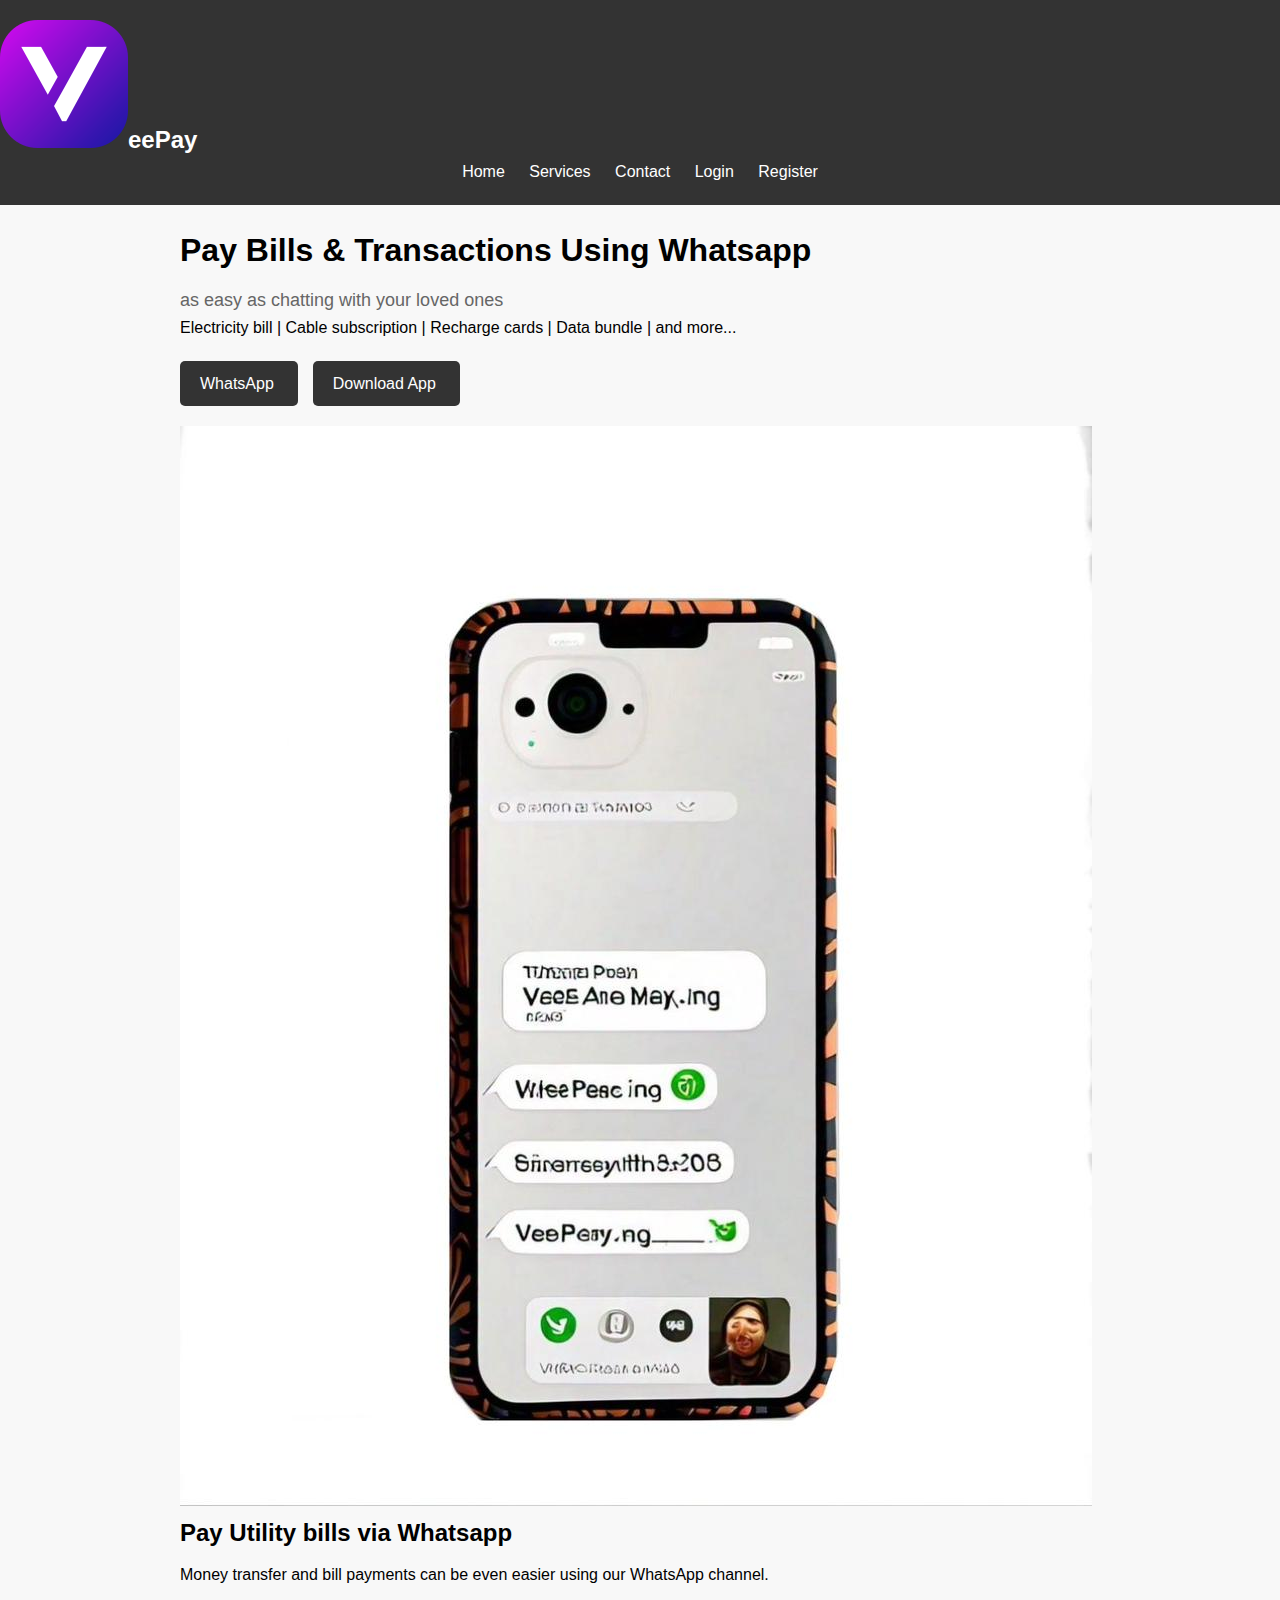
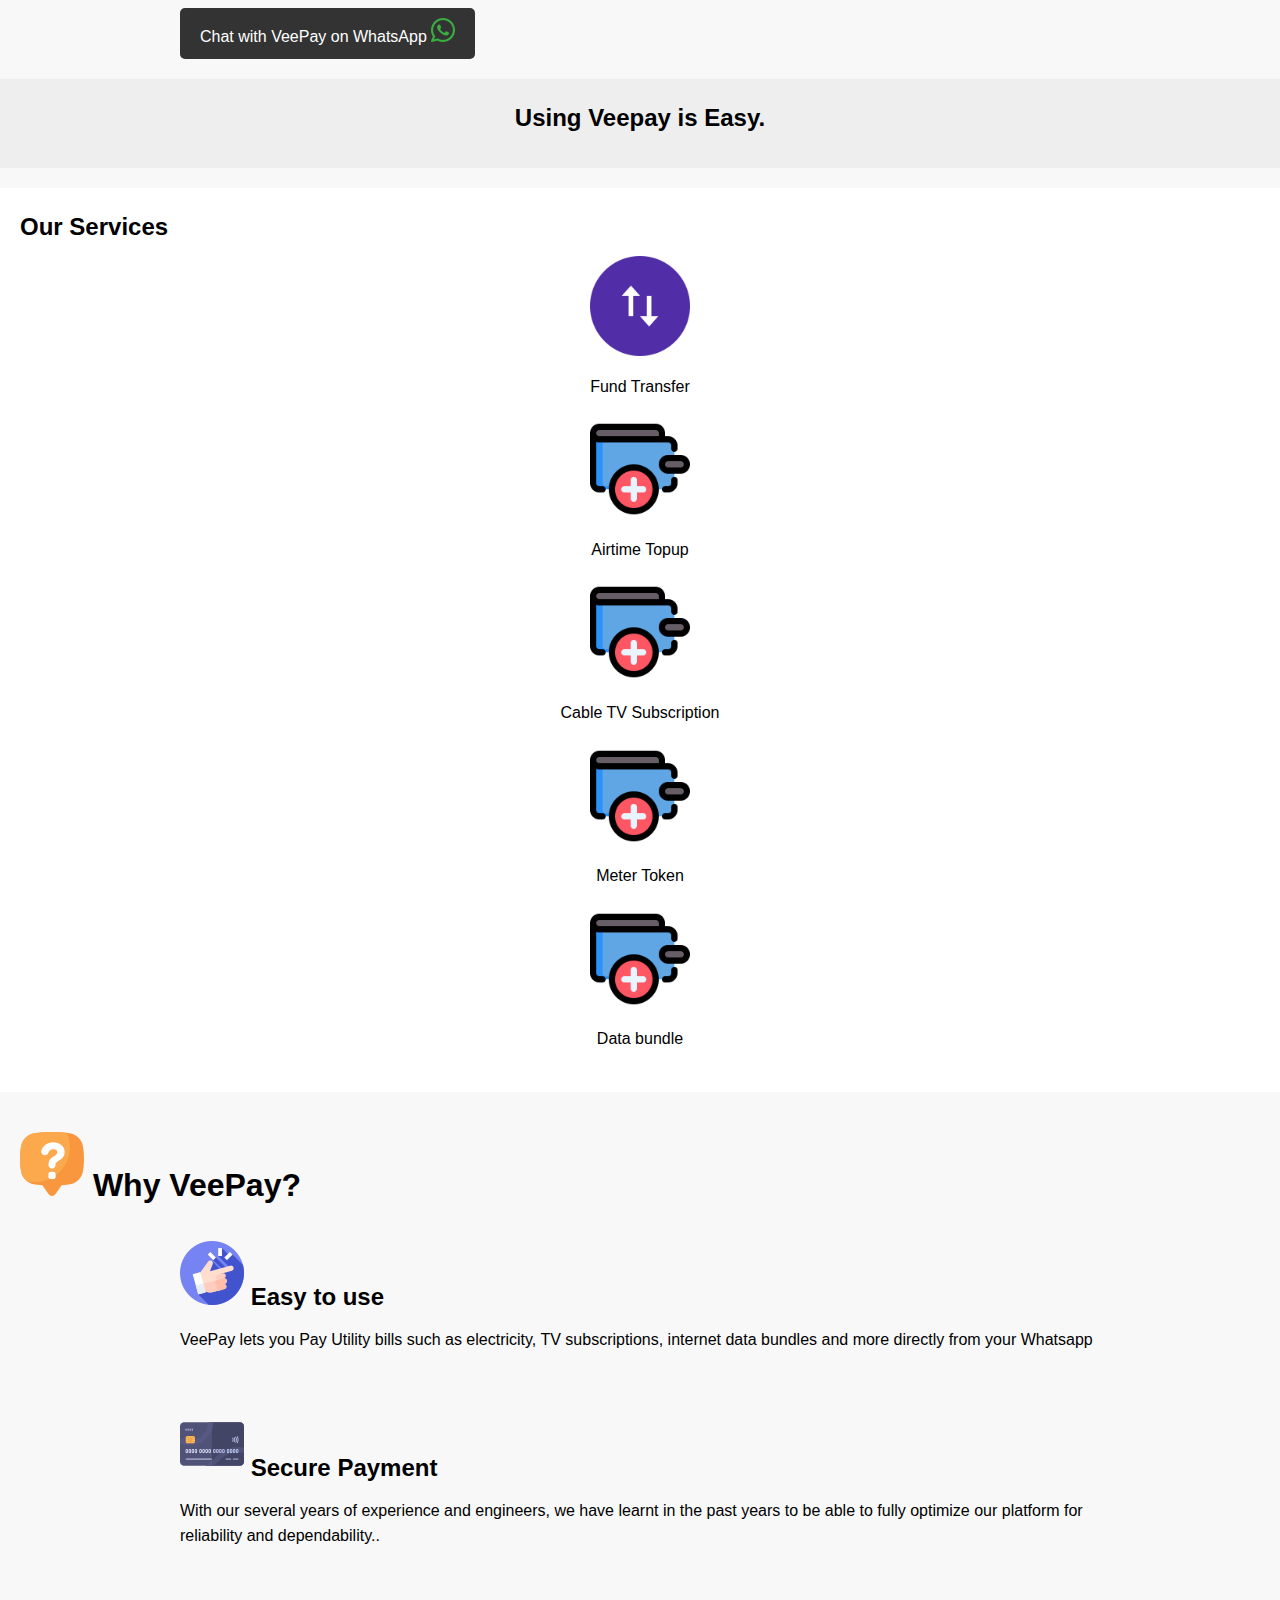
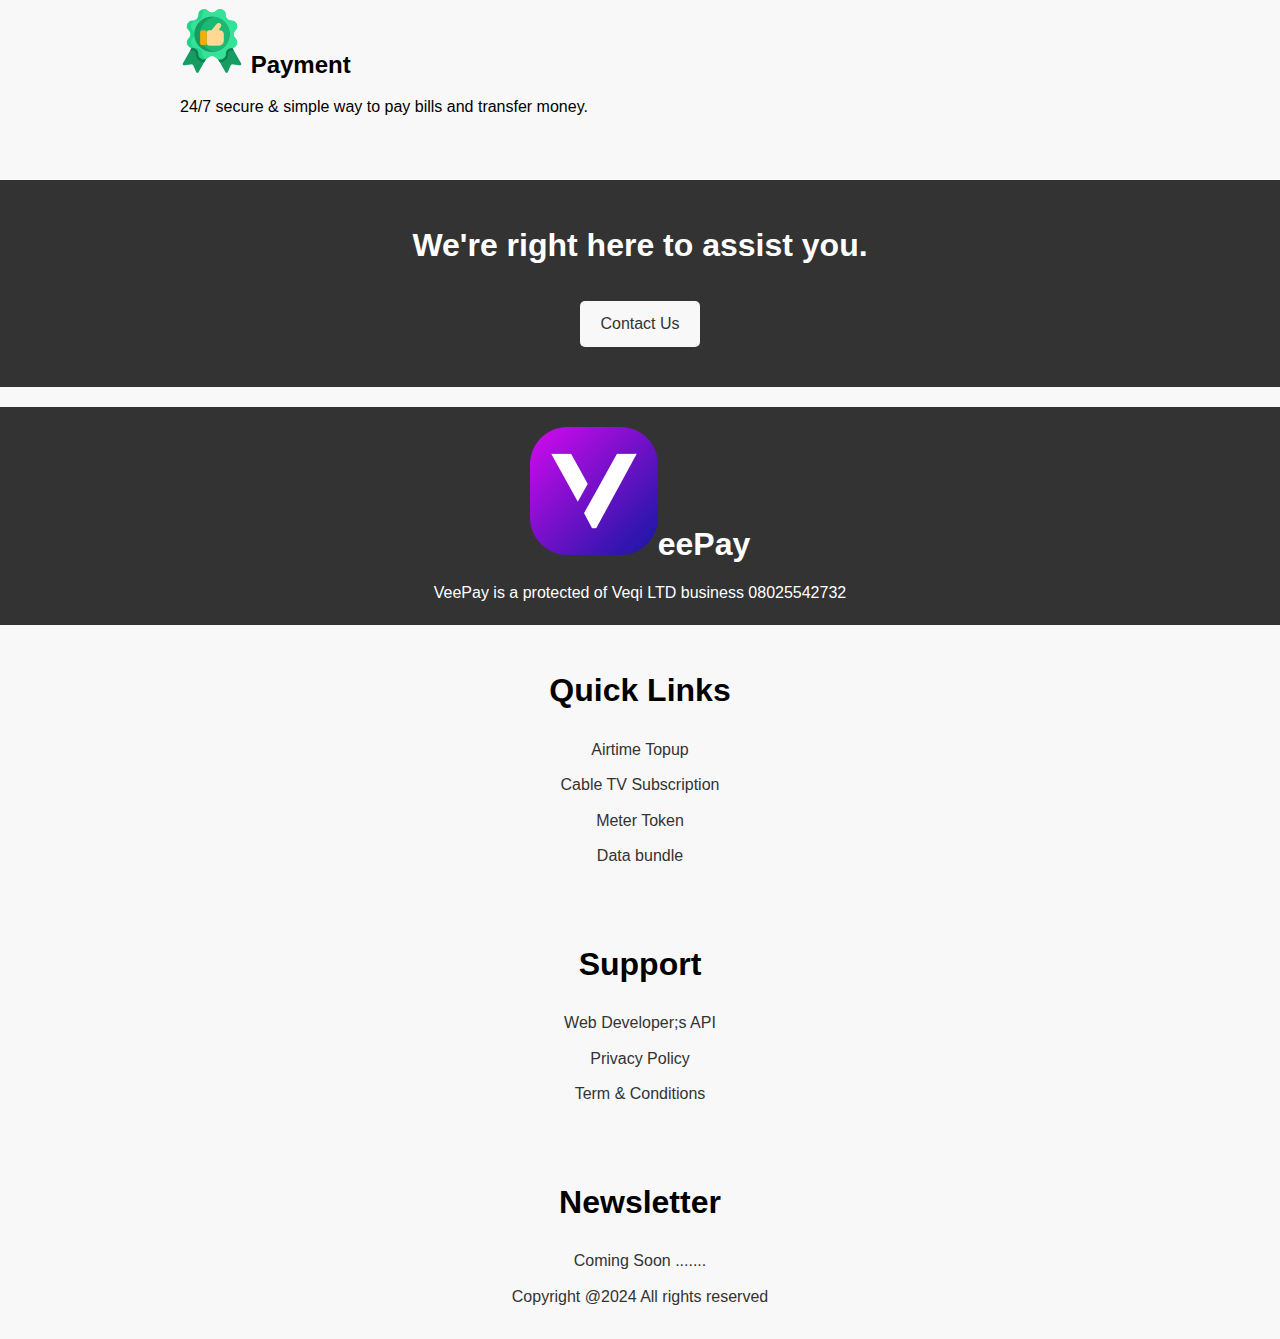
==== index.html @ befe6f50 "New VeePay commit" ====
<!DOCTYPE html>
<html lang="en">
<head>
    <meta charset="UTF-8">
    <meta name="viewport" content="width=device-width, initial-scale=1.0">
    <title>VeePay.ng</title>
    <link rel="stylesheet" href="style.css">
</head>
<body>
    
    <header>
        <div class="logo">
            <h1><img src="letter-v.png" alt="VeePay">eePay</h1>
        </div>
        <div class="menu-toggle" onclick="toggleMenu()">
            <span class="toggle-icon"></span>
            <span class="toggle-icon"></span>
            <span class="toggle-icon"></span>
        </div>
        <nav class="menu">
            <ul>
                <li><a href="#" onclick="showLoader()">Home</a></li>
                <li><a href="#" onclick="showLoader()">Services</a></li>
                <li><a href="#" onclick="showLoader()">Contact</a></li>
                <li><a href="#" onclick="showLoader()">Login</a></li>
                <li><a href="#" onclick="showLoader()">Register</a></li>
            </ul>
        </nav>
    </header>

    
    <div class="container">
        <h1>Pay Bills & Transactions Using Whatsapp</h1>
        <p class="subtitle">as easy as chatting with your loved ones</p>
        <p>Electricity bill | Cable subscription | Recharge cards | Data bundle | and more...</p>
        <div class="buttons">
            <a href="http://wa.me/2348025542732" class="whatsapp-btn" onclick="showLoader()">WhatsApp <img src="" alt=""></a>
            <a href="#" class="playstore-btn" onclick="showLoader()">Download App <img src="" alt=""></a>
        </div>
        <div class="illustration">
            <img src="i.jpg" alt="">
        </div>
        <h2>Pay Utility bills via Whatsapp</h2>
        <p>Money transfer and bill payments can be even easier using our WhatsApp channel.</p>
        <a href="http://wa.me/2348025542732" class="whatsapp-chat-btn" onclick="showLoader()">Chat with VeePay on WhatsApp <img src="whatsapp (2).png" alt=""></a>
    </div>


    <div class="additional-header">
        <h2>Using Veepay is Easy.</h2>
    </div>

    
    <div class="our-services">
        <h2>Our Services</h2>
        <div class="service-container">
            <img src="transfer.png" alt="Refund Logo">
            <p>Fund Transfer</p>
        </div>
        <div class="service-container">
            <img src="topup.png" alt="Airtime Logo">
            <p>Airtime Topup</p>
        </div>
        <div class="service-container">
            <img src="topup.png" alt="Airtime Logo">
            <p>Cable TV Subscription</p>
        </div>
        <div class="service-container">
            <img src="topup.png" alt="Airtime Logo">
            <p>Meter Token</p>
        </div>
        <div class="service-container">
            <img src="topup.png" alt="Airtime Logo">
            <p>Data bundle</p>
        </div>
    </div>

    
    <div class="why">
        <h1><img src="request.png" alt="Request Icon"> Why VeePay?</h1>
        <div class="container">
            <h2><img src="easy.png" alt="Easy Icon"> Easy to use</h2>
            <p>VeePay lets you Pay Utility bills such as electricity, TV subscriptions, internet data bundles and more directly from your Whatsapp</p>
        </div>
        <div class="container">
            <h2><img src="credit-card (1).png" alt="Credit Card Icon"> Secure Payment</h2>
            <p>With our several years of experience and engineers, we have learnt in the past years to be able to fully optimize our platform for reliability and dependability..</p>
        </div>
        <div class="container">
            <h2><img src="insignia (1).png" alt="Insignia Icon"> Payment</h2>
            <p>24/7 secure & simple way to pay bills and transfer money.</p>
        </div>
    </div>

    
    <div class="we-are">
        <h1>We're right here to assist you.</h1>
        <a href="http://wa.me/2348025542732" class="button-link" onclick="showLoader()">Contact Us</a>
    </div>

    <div class="footer">
        <h1><img src="letter-v.png" alt="VeePay">eePay</h1>
        <a>VeePay is a protected of Veqi LTD business <span>08025542732</span></a>
    </div>

    <div class="quick">
        <h1>Quick Links</h1>
        <a href="#" onclick="showLoader()">Airtime Topup</a></li>
        <a href="#" onclick="showLoader()">Cable TV Subscription</a></li>
        <a href="#" onclick="showLoader()">Meter Token</a></li>
        <a href="#" onclick="showLoader()">Data bundle</a></li>
    </div>

    <div class="support">
        <h1>Support</h1>
        <a href="#" onclick="showLoader()">Web Developer;s API</a></li>
        <a href="#" onclick="showLoader()">Privacy Policy</a></li>
        <a href="#" onclick="showLoader()">Term & Conditions</a></li>
    </div>

    <div class="Newsletter">
        <h1>Newsletter</h1>
        <p>Coming Soon .......</p>
        <p>Copyright @2024 All rights reserved</p>
    </div>
    
    <div id="loader" class="loader">
        <div class="loader-content">
            <h1>Mr~V</h1>
            <div class="loader-animation"></div>
        </div>
    </div>

    
    
    <script>
        
        function toggleMenu() {
            var menu = document.querySelector('.menu');
            var screenWidth = window.innerWidth;
            
           
            if (screenWidth <= 768) {
                menu.classList.toggle('show');
            } else {
                
                menu.classList.add('show');
            }
        }

        function showLoader() {
            var loader = document.getElementById('loader');
            loader.style.display = 'flex'; 
            setTimeout(function(){
                loader.style.display = 'none';
            }, 1000); 
        }
    </script>
    
</body>
</html>
---- style.css ----
* {
  margin: 0;
  padding: 0;
  box-sizing: border-box;
}


body {
  font-family: Arial, sans-serif;
  line-height: 1.6;
  background-color: #f8f8f8;
}

.container {
  max-width: 960px;
  margin: 0 auto;
  padding: 20px;
}


header {
  background-color: #333;
  color: #fff;
  padding: 20px 0;
  position: relative;
}

.logo {
  display: inline-block;
}


.logo h1 {
  display: inline;
  font-size: 24px;
}

.menu-toggle {
  display: none;
  position: absolute;
  top: 20px;
  right: 20px;
  cursor: pointer;
}

.menu-toggle .toggle-icon {
  display: block;
  width: 30px;
  height: 3px;
  background-color: #fff;
  margin-bottom: 5px;
}

.menu {
  display: flex;
  justify-content: center;
  align-items: center;
}

.menu ul {
  list-style: none;
  padding: 0;
  margin: 0;
}

.menu ul li {
  display: inline-block;
  margin: 0 10px;
}

.menu ul li a {
  color: #fff;
  text-decoration: none;
}


h1, h2 {
  margin-bottom: 10px;
}

.subtitle {
  font-size: 18px;
  color: #666;
}

.buttons {
  margin-top: 20px;
}

.buttons a {
  display: inline-block;
  text-decoration: none;
  color: #fff;
  background-color: #333;
  padding: 10px 20px;
  margin-right: 10px;
  border-radius: 5px;
}

.illustration img {
  max-width: 100%;
  height: auto;
  margin-top: 20px;
}

.whatsapp-chat-btn {
  display: inline-block;
  text-decoration: none;
  color: #fff;
  background-color: #333;
  padding: 10px 20px;
  border-radius: 5px;
  margin-top: 20px;
}


.additional-header {
  background-color: #eee;
  padding: 20px 0;
  text-align: center;
}


.our-services {
  background-color: #fff;
  padding: 20px;
  margin-top: 20px;
}

.service-container {
  text-align: center;
  margin-bottom: 20px;
}

.service-container img {
  width: 100px;
  height: 100px;
  margin-bottom: 10px;
}


.why {
  background-color: #f8f8f8;
  padding: 20px;
  margin-top: 20px;
}

.why .container {
  margin-bottom: 20px;
}


.we-are {
  background-color: #333;
  color: #fff;
  padding: 40px 20px;
  text-align: center;
}

.we-are a {
  color: #333;
  text-decoration: none;
  background-color: #f8f8f8;
  padding: 10px 20px;
  border-radius: 5px;
  margin-top: 20px;
  display: inline-block;
}


.footer {
  background-color: #333;
  color: #fff;
  padding: 20px;
  text-align: center;
  margin-top: 20px;
}

.footer a {
  color: #fff;
  text-decoration: none;
}

.quick, .support, .Newsletter {
  background-color: #f8f8f8;
  padding: 20px;
  margin-top: 20px;
  text-align: center;
}

.quick h1, .support h1, .Newsletter h1 {
  margin-bottom: 20px;
}

.quick a, .support a, .Newsletter p {
  display: block;
  margin-bottom: 10px;
  text-decoration: none;
  color: #333;
}



.loader {
  background-color: rgba(255, 255, 255, 0.9); 
  width: 100%;
  height: 100%;
  position: fixed;
  top: 0;
  left: 0;
  display: none;
  justify-content: center;
  align-items: center;
  z-index: 9999;
}

.loader-content {
  text-align: center;
  color: #333; 
}

.loader h1 {
  font-size: 24px;
  margin-bottom: 20px; 
}

.loader-animation {
  border: 8px solid #333; 
  border-radius: 50%;
  border-top: 8px solid #3498db; 
  width: 64px;
  height: 64px;
  animation: spin 1s linear infinite;
}

@keyframes spin {
  0% { transform: rotate(0deg); }
  100% { transform: rotate(360deg); }
}



@media only screen and (max-width: 768px) {
  /* Header */
  .menu {
      display: none;
  }

  .menu-toggle {
      display: block;
  }

  .menu.show {
      display: block;
  }

  .menu ul {
      display: block;
      text-align: center;
  }

  .menu ul li {
      display: block;
      margin: 10px 0;
  }
}
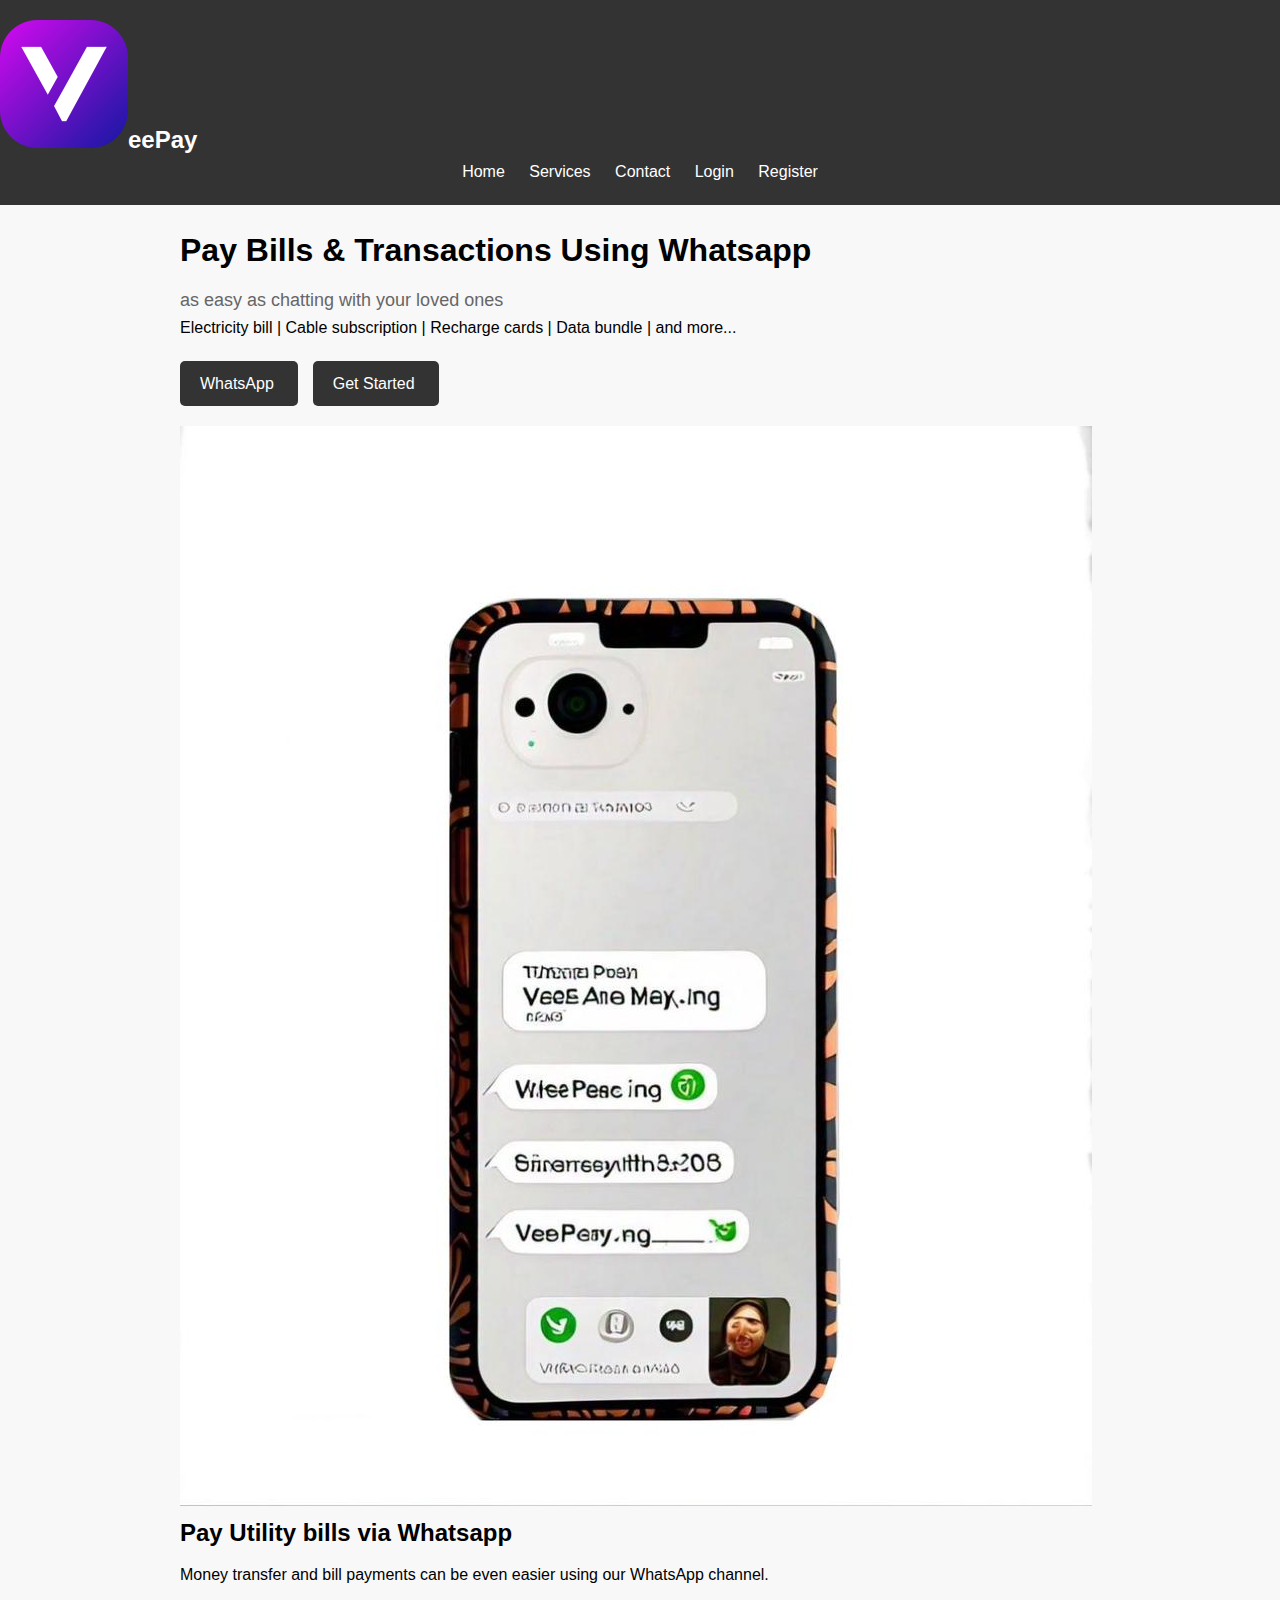
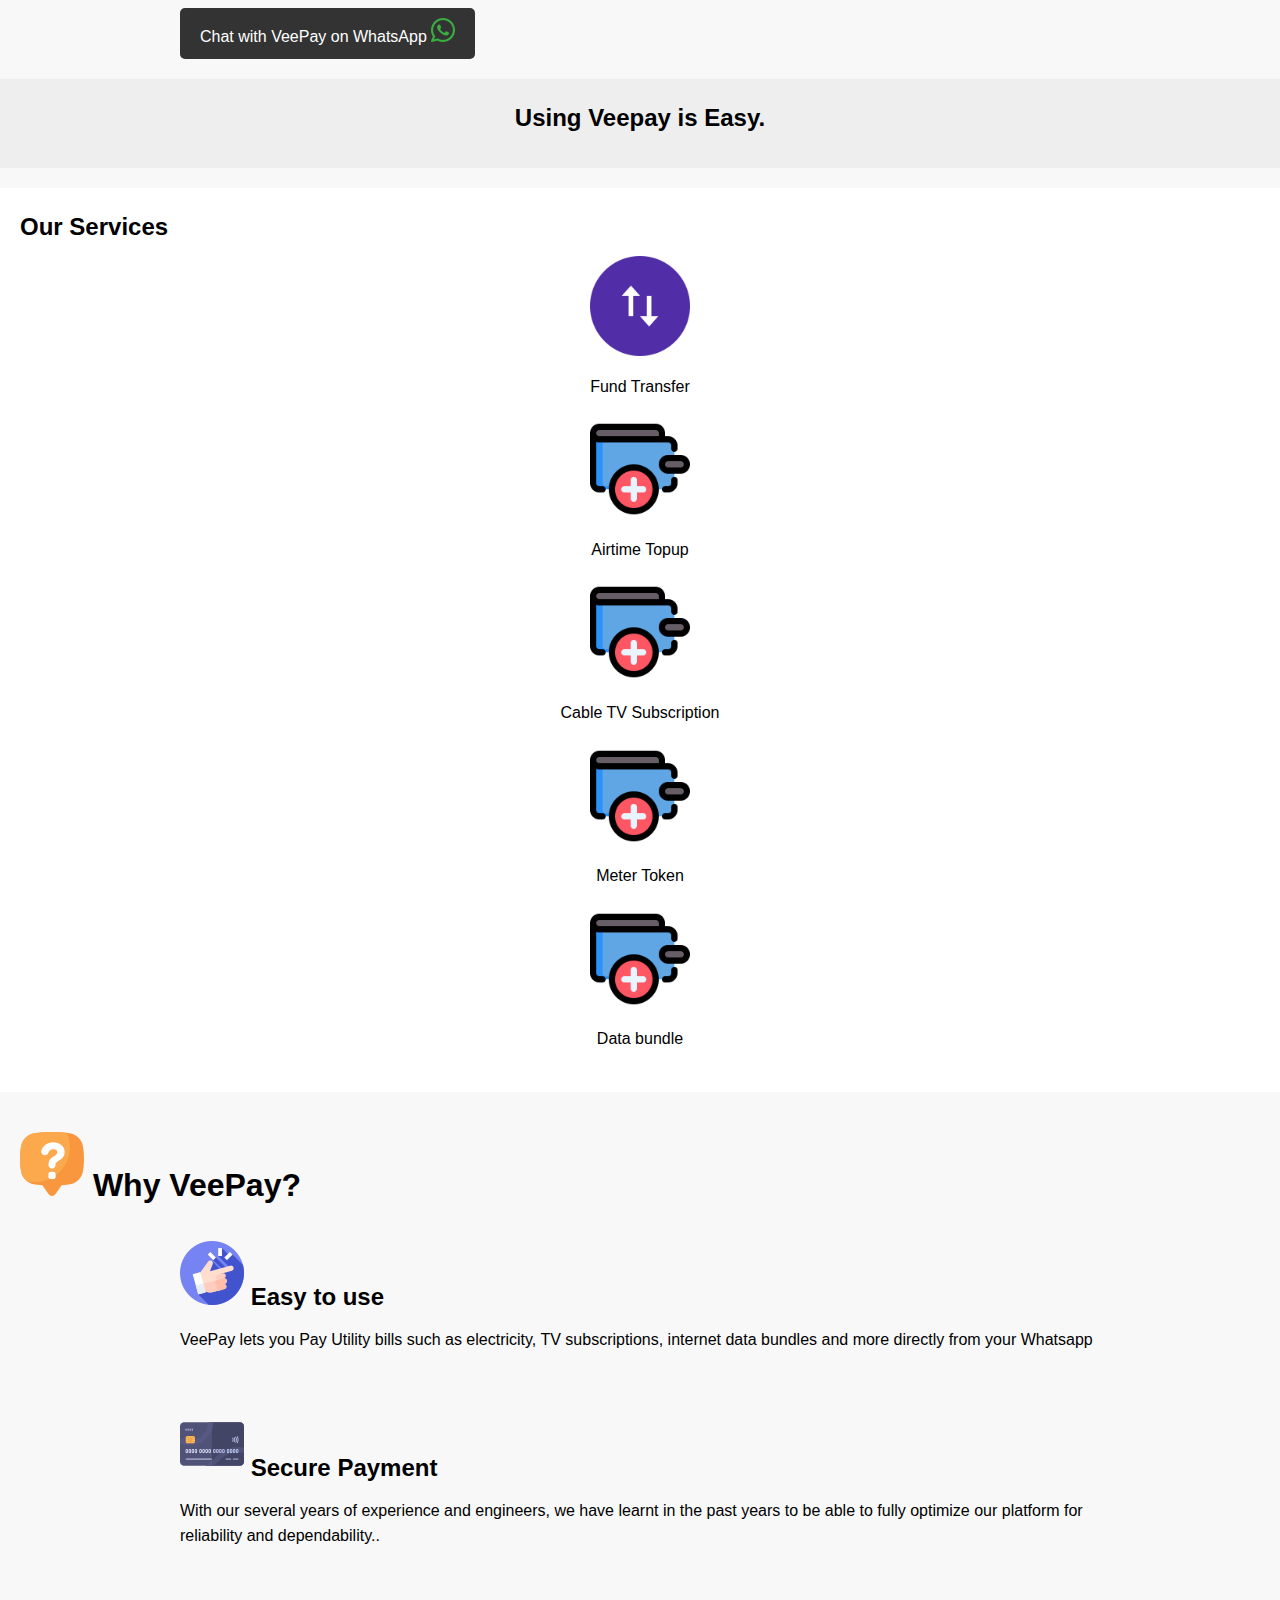
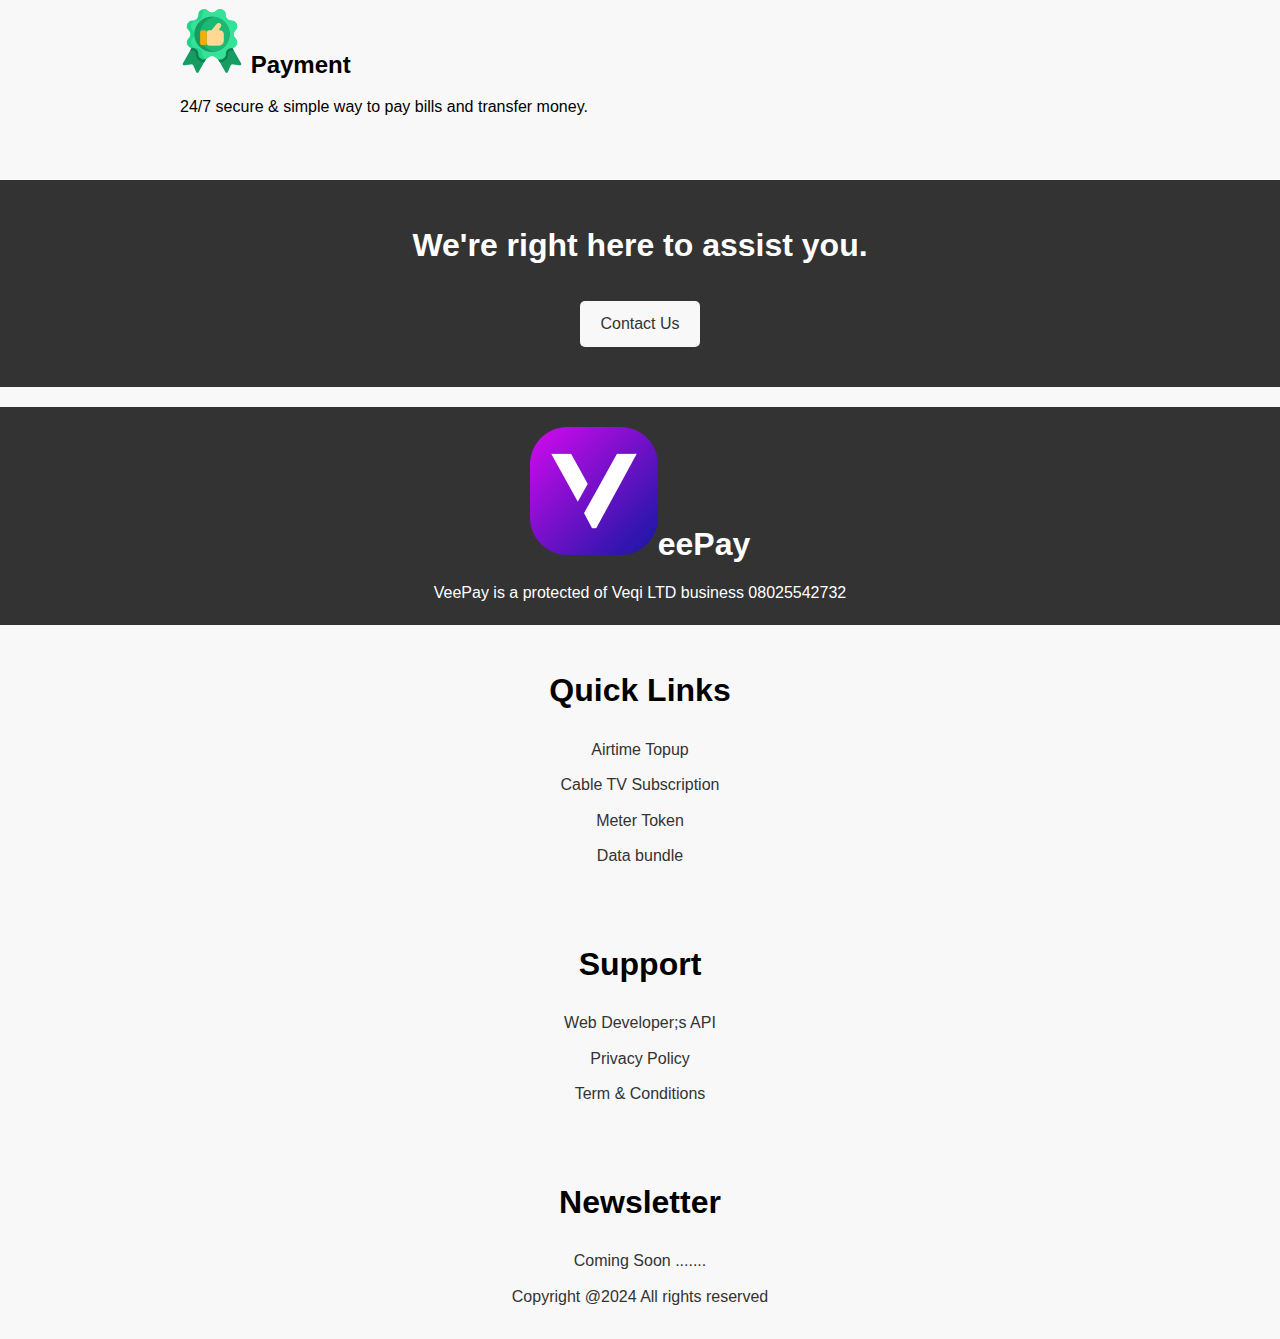
==== commit 537fa40d: "link pages" ====
--- a/index.html
+++ b/index.html
@@ -22,8 +22,8 @@
                 <li><a href="#" onclick="showLoader()">Home</a></li>
                 <li><a href="#" onclick="showLoader()">Services</a></li>
                 <li><a href="#" onclick="showLoader()">Contact</a></li>
-                <li><a href="#" onclick="showLoader()">Login</a></li>
-                <li><a href="#" onclick="showLoader()">Register</a></li>
+                <li><a href="sign in.html" onclick="showLoader()">Login</a></li>
+                <li><a href="Sign Up.html" onclick="showLoader()">Register</a></li>
             </ul>
         </nav>
     </header>
@@ -35,7 +35,7 @@
         <p>Electricity bill | Cable subscription | Recharge cards | Data bundle | and more...</p>
         <div class="buttons">
             <a href="http://wa.me/2348025542732" class="whatsapp-btn" onclick="showLoader()">WhatsApp <img src="" alt=""></a>
-            <a href="#" class="playstore-btn" onclick="showLoader()">Download App <img src="" alt=""></a>
+            <a href="Sign Up.html" class="playstore-btn" onclick="showLoader()">Get Started <img src="" alt=""></a>
         </div>
         <div class="illustration">
             <img src="i.jpg" alt="">
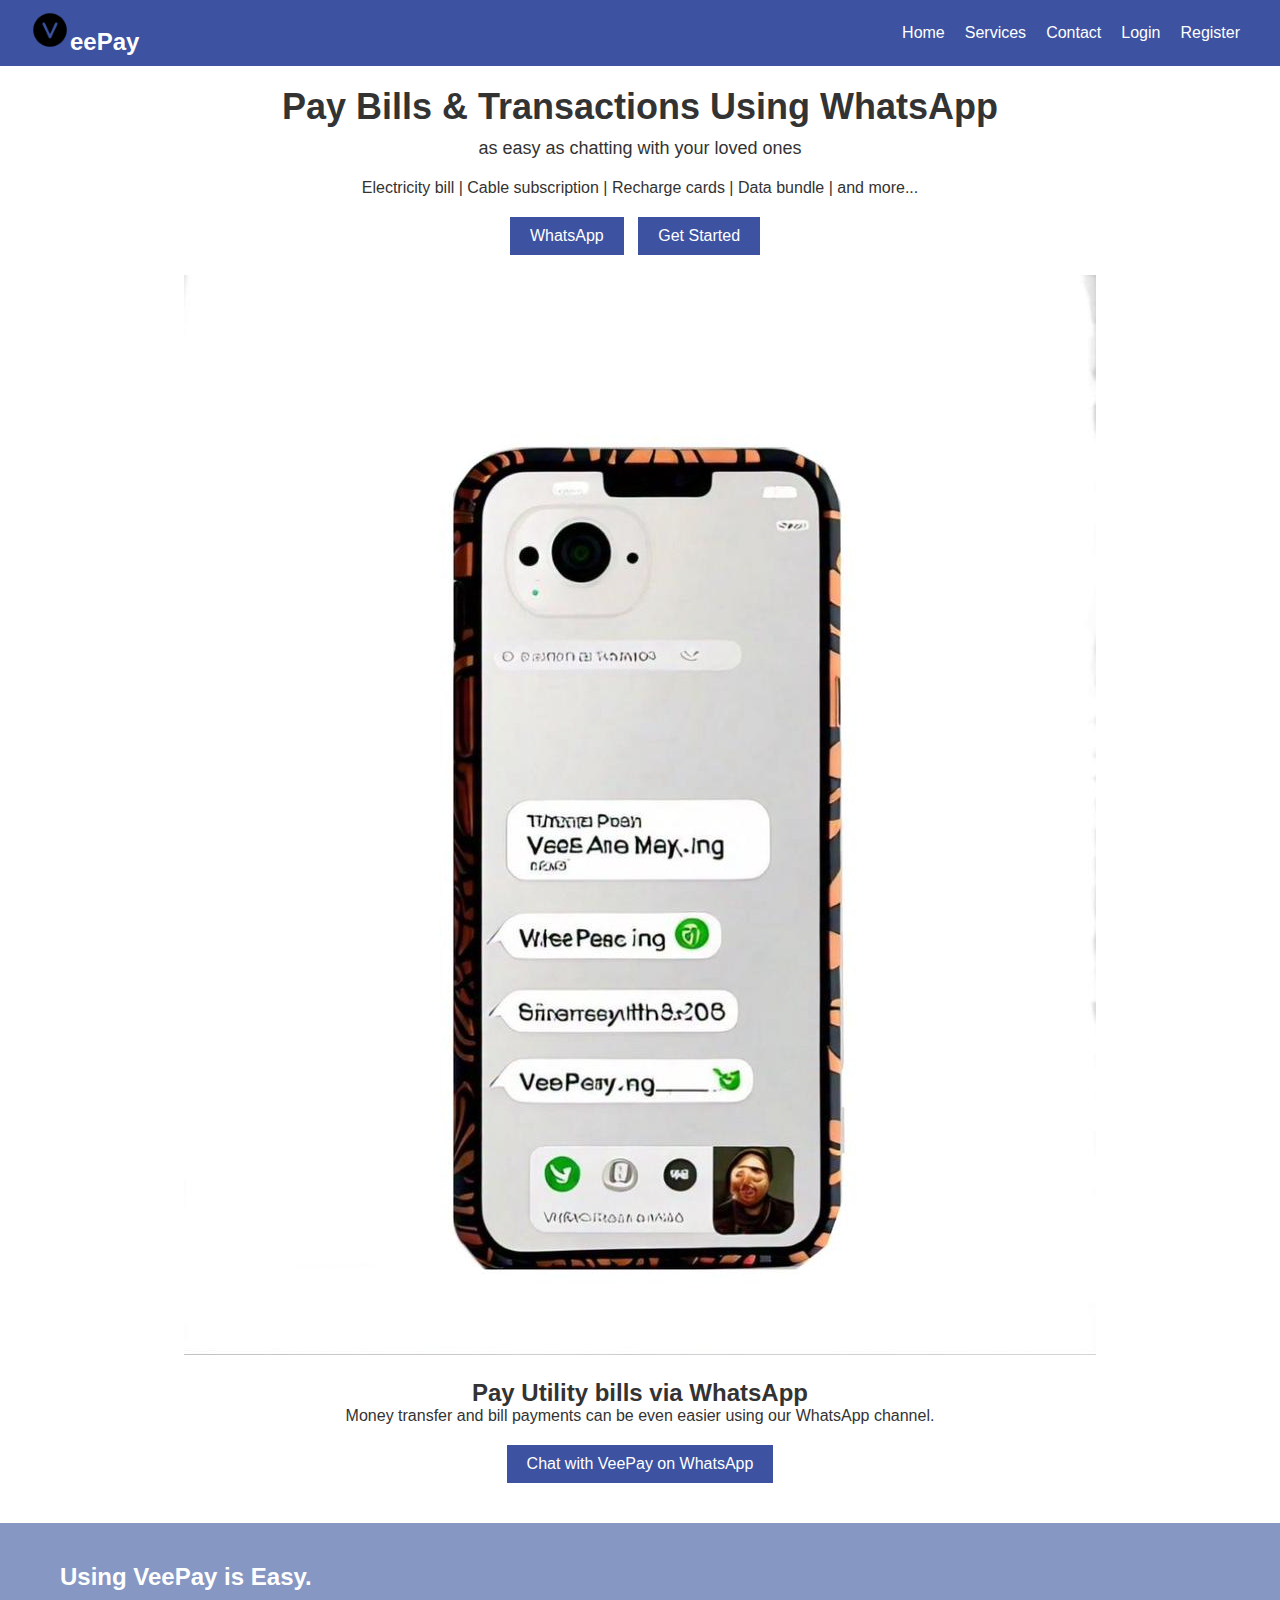
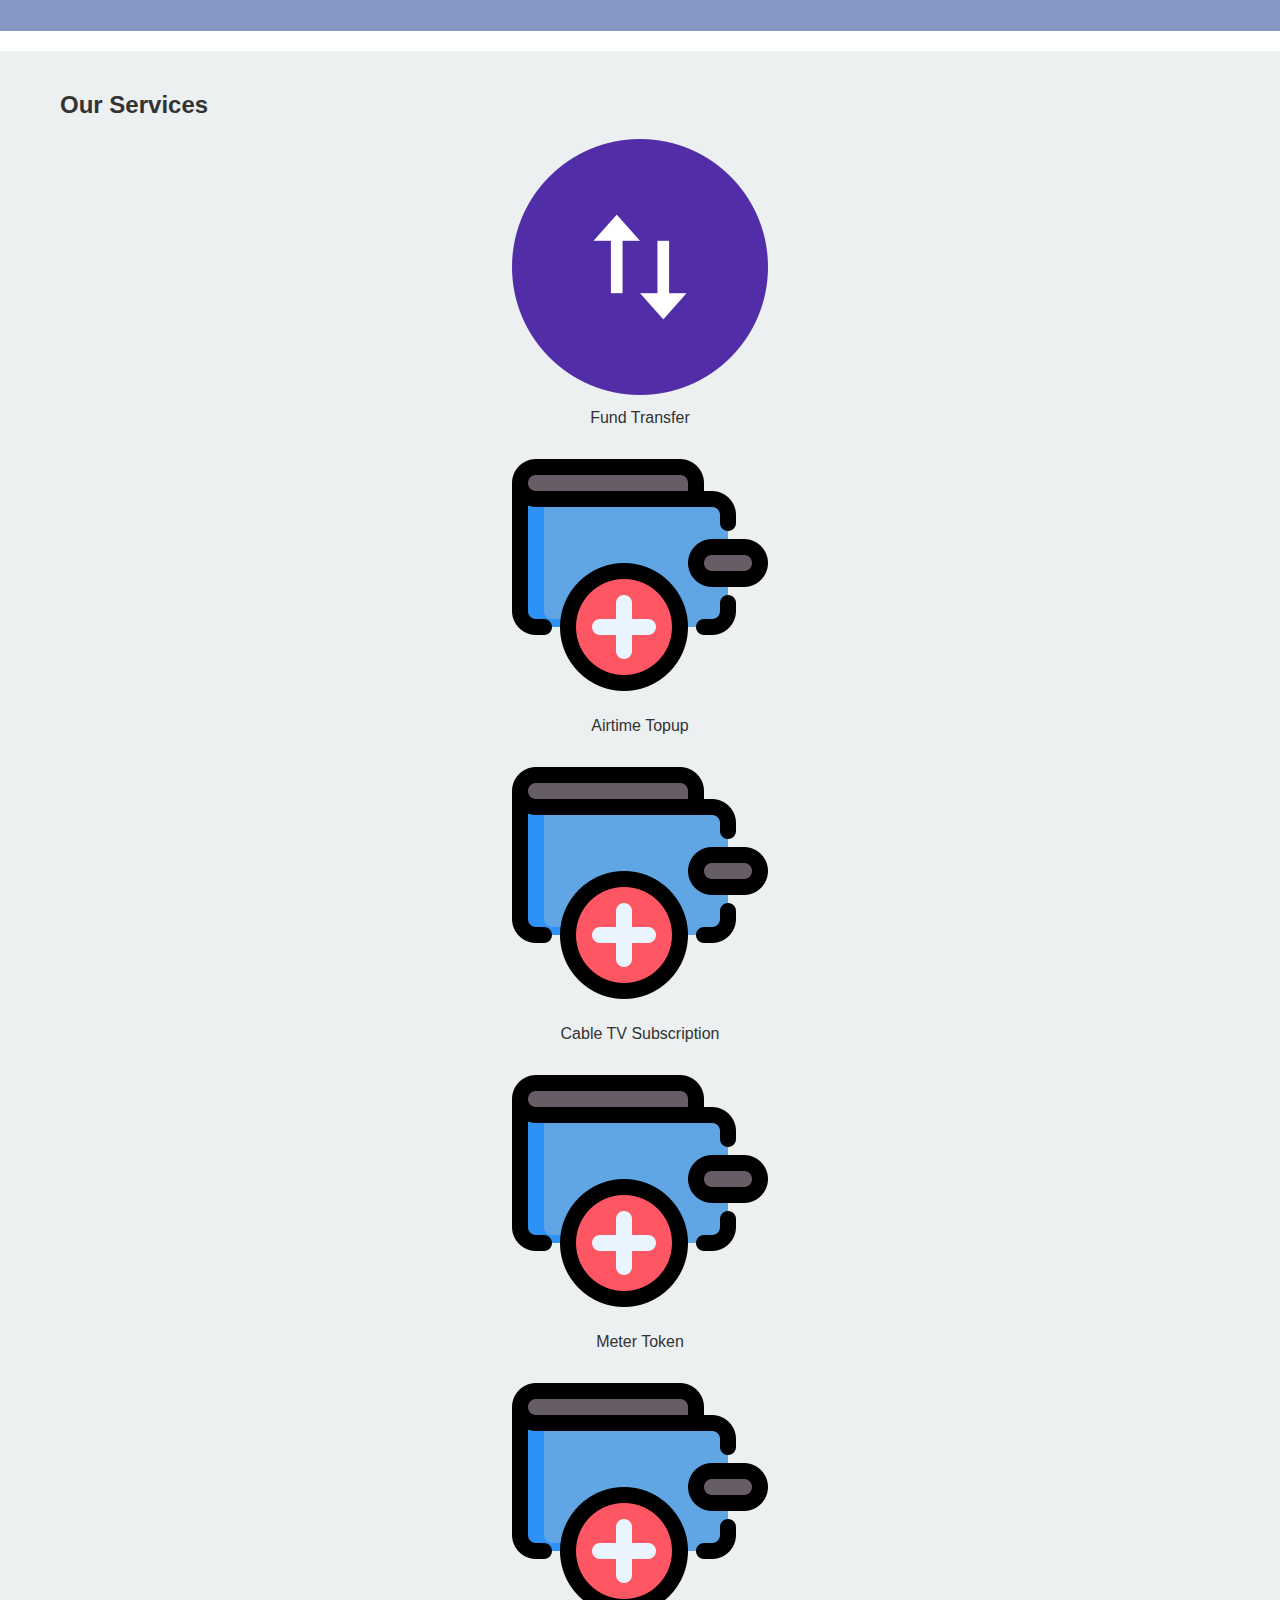
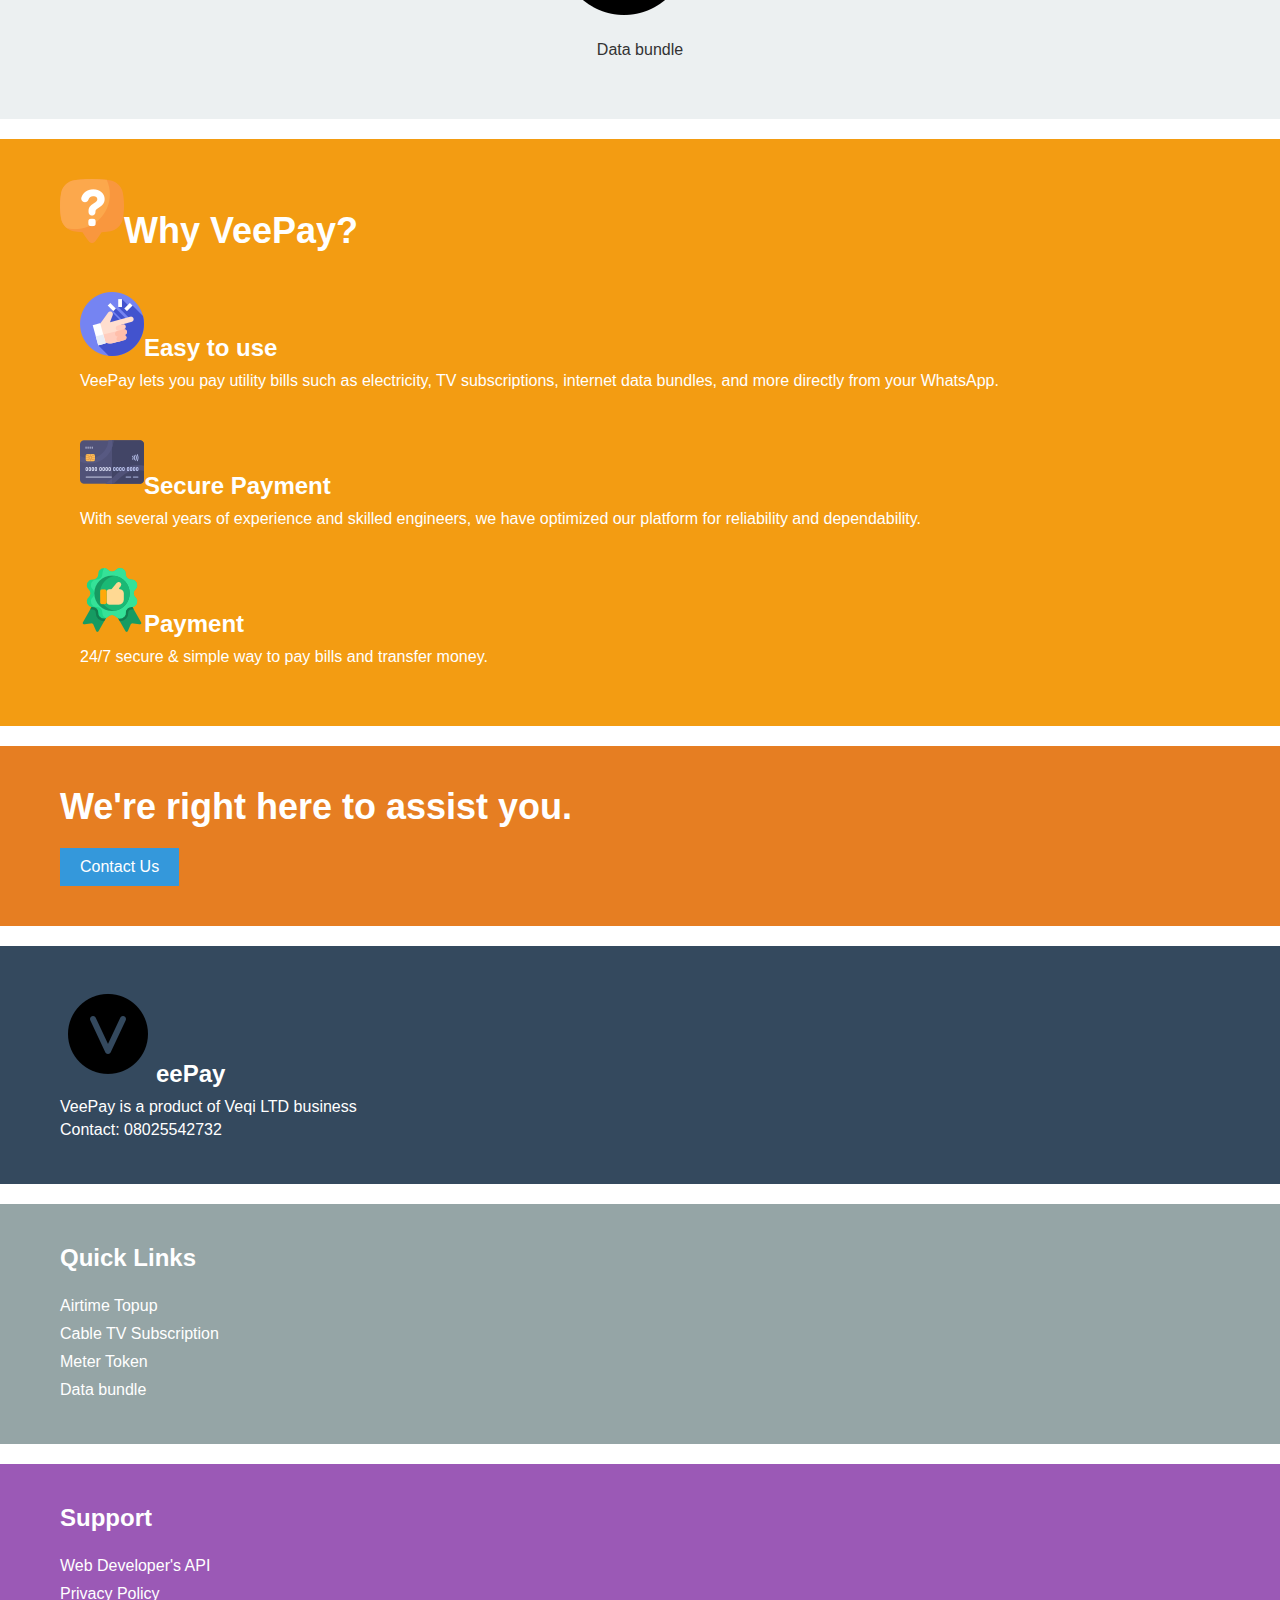
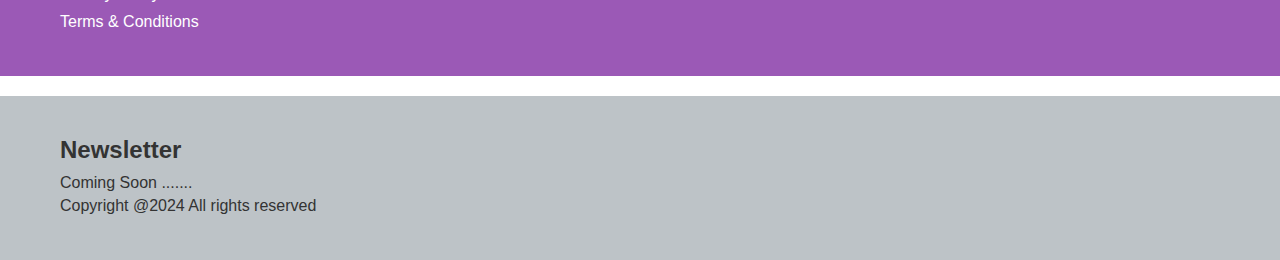
==== commit 24f1b968: "vee" ====
--- a/index.html
+++ b/index.html
@@ -8,50 +8,52 @@
 </head>
 <body>
     
-    <header>
-        <div class="logo">
-            <h1><img src="letter-v.png" alt="VeePay">eePay</h1>
-        </div>
-        <div class="menu-toggle" onclick="toggleMenu()">
-            <span class="toggle-icon"></span>
-            <span class="toggle-icon"></span>
-            <span class="toggle-icon"></span>
-        </div>
-        <nav class="menu">
-            <ul>
-                <li><a href="#" onclick="showLoader()">Home</a></li>
-                <li><a href="#" onclick="showLoader()">Services</a></li>
-                <li><a href="#" onclick="showLoader()">Contact</a></li>
-                <li><a href="sign in.html" onclick="showLoader()">Login</a></li>
-                <li><a href="Sign Up.html" onclick="showLoader()">Register</a></li>
-            </ul>
-        </nav>
-    </header>
+<header>
+    <div class="logo">
+        <h1><img src="V.png" alt="VeePay">eePay</h1>
+    </div>
+    <nav class="menu">
+        <ul>
+            <li><a href="#" onclick="showLoader()">Home</a></li>
+            <li><a href="#" onclick="showLoader()">Services</a></li>
+            <li><a href="#" onclick="showLoader()">Contact</a></li>
+            <li><a href="signin.html" onclick="showLoader()">Login</a></li>
+            <li><a href="signup.html" onclick="showLoader()">Register</a></li>
+        </ul>
+    </nav>
+    <div class="menu-toggle" onclick="toggleMenu()">
+        <span class="toggle-icon"></span>
+        <span class="toggle-icon"></span>
+        <span class="toggle-icon"></span>
+    </div>
+</header>
 
-    
-    <div class="container">
-        <h1>Pay Bills & Transactions Using Whatsapp</h1>
+<div class="container">
+    <section class="main-section">
+        <h1>Pay Bills & Transactions Using WhatsApp</h1>
         <p class="subtitle">as easy as chatting with your loved ones</p>
         <p>Electricity bill | Cable subscription | Recharge cards | Data bundle | and more...</p>
         <div class="buttons">
-            <a href="http://wa.me/2348025542732" class="whatsapp-btn" onclick="showLoader()">WhatsApp <img src="" alt=""></a>
-            <a href="Sign Up.html" class="playstore-btn" onclick="showLoader()">Get Started <img src="" alt=""></a>
+            <a href="http://wa.me/2348025542732" class="whatsapp-btn" onclick="showLoader()">WhatsApp</a>
+            <a href="Sign Up.html" class="playstore-btn" onclick="showLoader()">Get Started</a>
         </div>
         <div class="illustration">
             <img src="i.jpg" alt="">
         </div>
-        <h2>Pay Utility bills via Whatsapp</h2>
+        <h2>Pay Utility bills via WhatsApp</h2>
         <p>Money transfer and bill payments can be even easier using our WhatsApp channel.</p>
-        <a href="http://wa.me/2348025542732" class="whatsapp-chat-btn" onclick="showLoader()">Chat with VeePay on WhatsApp <img src="whatsapp (2).png" alt=""></a>
+        <a href="http://wa.me/2348025542732" class="whatsapp-chat-btn" onclick="showLoader()">Chat with VeePay on WhatsApp</a>
+    </section>
+</div>
+
+<section class="additional-header">
+    <div class="container">
+        <h2>Using VeePay is Easy.</h2>
     </div>
+</section>
 
-
-    <div class="additional-header">
-        <h2>Using Veepay is Easy.</h2>
-    </div>
-
-    
-    <div class="our-services">
+<section class="our-services">
+    <div class="container">
         <h2>Our Services</h2>
         <div class="service-container">
             <img src="transfer.png" alt="Refund Logo">
@@ -74,88 +76,92 @@
             <p>Data bundle</p>
         </div>
     </div>
+</section>
 
-    
-    <div class="why">
-        <h1><img src="request.png" alt="Request Icon"> Why VeePay?</h1>
+<section class="why">
+    <div class="container">
+        <h1><img src="request.png" alt="">Why VeePay?</h1>
         <div class="container">
-            <h2><img src="easy.png" alt="Easy Icon"> Easy to use</h2>
-            <p>VeePay lets you Pay Utility bills such as electricity, TV subscriptions, internet data bundles and more directly from your Whatsapp</p>
+            <h2><img src="easy.png" alt="">Easy to use</h2>
+            <p>VeePay lets you pay utility bills such as electricity, TV subscriptions, internet data bundles, and more directly from your WhatsApp.</p>
         </div>
         <div class="container">
-            <h2><img src="credit-card (1).png" alt="Credit Card Icon"> Secure Payment</h2>
-            <p>With our several years of experience and engineers, we have learnt in the past years to be able to fully optimize our platform for reliability and dependability..</p>
+            <h2><img src="credit-card (1).png" alt="">Secure Payment</h2>
+            <p>With several years of experience and skilled engineers, we have optimized our platform for reliability and dependability.</p>
         </div>
         <div class="container">
-            <h2><img src="insignia (1).png" alt="Insignia Icon"> Payment</h2>
+            <h2><img src="insignia (1).png" alt="">Payment</h2>
             <p>24/7 secure & simple way to pay bills and transfer money.</p>
         </div>
     </div>
+</section>
 
-    
-    <div class="we-are">
+<section class="we-are">
+    <div class="container">
         <h1>We're right here to assist you.</h1>
         <a href="http://wa.me/2348025542732" class="button-link" onclick="showLoader()">Contact Us</a>
     </div>
+</section>
 
-    <div class="footer">
-        <h1><img src="letter-v.png" alt="VeePay">eePay</h1>
-        <a>VeePay is a protected of Veqi LTD business <span>08025542732</span></a>
+<footer class="footer">
+    <div class="container">
+        <h1><img src="V.png" alt="">eePay</h1>
+        <p>VeePay is a product of Veqi LTD business</p>
+        <p>Contact: 08025542732</p>
     </div>
+</footer>
 
-    <div class="quick">
+<section class="quick-links">
+    <div class="container">
         <h1>Quick Links</h1>
-        <a href="#" onclick="showLoader()">Airtime Topup</a></li>
-        <a href="#" onclick="showLoader()">Cable TV Subscription</a></li>
-        <a href="#" onclick="showLoader()">Meter Token</a></li>
-        <a href="#" onclick="showLoader()">Data bundle</a></li>
+        <a href="#" onclick="showLoader()">Airtime Topup</a>
+        <a href="#" onclick="showLoader()">Cable TV Subscription</a>
+        <a href="#" onclick="showLoader()">Meter Token</a>
+        <a href="#" onclick="showLoader()">Data bundle</a>
     </div>
+</section>
 
-    <div class="support">
+<section class="support">
+    <div class="container">
         <h1>Support</h1>
-        <a href="#" onclick="showLoader()">Web Developer;s API</a></li>
-        <a href="#" onclick="showLoader()">Privacy Policy</a></li>
-        <a href="#" onclick="showLoader()">Term & Conditions</a></li>
+        <a href="#" onclick="showLoader()">Web Developer's API</a>
+        <a href="#" onclick="showLoader()">Privacy Policy</a>
+        <a href="#" onclick="showLoader()">Terms & Conditions</a>
     </div>
+</section>
 
-    <div class="Newsletter">
+<section class="newsletter">
+    <div class="container">
         <h1>Newsletter</h1>
         <p>Coming Soon .......</p>
         <p>Copyright @2024 All rights reserved</p>
     </div>
-    
-    <div id="loader" class="loader">
-        <div class="loader-content">
-            <h1>Mr~V</h1>
-            <div class="loader-animation"></div>
-        </div>
+</section>
+
+<div id="loader" class="loader">
+    <div class="loader-content">
+        <h1>Mr~V</h1>
+        <div class="loader-animation"></div>
     </div>
+</div>
 
-    
-    
-    <script>
-        
-        function toggleMenu() {
-            var menu = document.querySelector('.menu');
-            var screenWidth = window.innerWidth;
-            
-           
-            if (screenWidth <= 768) {
-                menu.classList.toggle('show');
-            } else {
-                
-                menu.classList.add('show');
-            }
-        }
+</div>
 
-        function showLoader() {
-            var loader = document.getElementById('loader');
-            loader.style.display = 'flex'; 
-            setTimeout(function(){
-                loader.style.display = 'none';
-            }, 1000); 
-        }
-    </script>
-    
+<script>
+    const menuToggle = document.querySelector('.menu-toggle');
+    const menu = document.querySelector('.menu');
+
+    function toggleMenu() {
+        menu.classList.toggle('show');
+    }
+
+    function showLoader() {
+        var loader = document.getElementById('loader');
+        loader.style.display = 'flex';
+        setTimeout(function(){
+            loader.style.display = 'none';
+        }, 1000);
+    }
+</script>
 </body>
 </html>
--- a/style.css
+++ b/style.css
@@ -1,131 +1,151 @@
-
+/* Reset styles */
 * {
+  box-sizing: border-box;
   margin: 0;
   padding: 0;
-  box-sizing: border-box;
-}
-
-
+}
+
+/* Global styles */
 body {
   font-family: Arial, sans-serif;
-  line-height: 1.6;
-  background-color: #f8f8f8;
+  background-color: white;
+  color: #333;
 }
 
 .container {
-  max-width: 960px;
+  max-width: 1200px;
   margin: 0 auto;
   padding: 20px;
 }
 
-
+/* Header styles */
 header {
-  background-color: #333;
-  color: #fff;
-  padding: 20px 0;
-  position: relative;
-}
-
-.logo {
-  display: inline-block;
-}
-
+  background-color: #3d52a0;
+  color: #fff;
+  padding: 10px 20px;
+  display: flex;
+  justify-content: space-between;
+  align-items: center;
+}
+
+.logo img {
+  width: 40px;
+}
 
 .logo h1 {
-  display: inline;
-  font-size: 24px;
+  font-size: 24px;
+  margin-left: 10px;
 }
 
 .menu-toggle {
   display: none;
-  position: absolute;
-  top: 20px;
-  right: 20px;
   cursor: pointer;
 }
 
 .menu-toggle .toggle-icon {
   display: block;
-  width: 30px;
+  width: 25px;
   height: 3px;
   background-color: #fff;
-  margin-bottom: 5px;
+  margin: 5px 0;
 }
 
 .menu {
   display: flex;
-  justify-content: center;
-  align-items: center;
 }
 
 .menu ul {
   list-style: none;
+  margin: 0;
   padding: 0;
-  margin: 0;
-}
-
-.menu ul li {
-  display: inline-block;
-  margin: 0 10px;
-}
-
-.menu ul li a {
-  color: #fff;
-  text-decoration: none;
-}
-
-
-h1, h2 {
-  margin-bottom: 10px;
-}
-
-.subtitle {
+  display: flex;
+}
+
+.menu li {
+  margin-right: 20px;
+}
+
+.menu a {
+  color: #fff;
+  text-decoration: none;
+}
+
+/* Main section styles */
+.main-section {
+  text-align: center;
+}
+
+.main-section h1 {
+  font-size: 36px;
+  margin-bottom: 10px;
+}
+
+.main-section .subtitle {
   font-size: 18px;
-  color: #666;
+  margin-bottom: 20px;
+}
+
+.main-section p {
+  margin-bottom: 20px;
 }
 
 .buttons {
-  margin-top: 20px;
+  margin-bottom: 20px;
 }
 
 .buttons a {
   display: inline-block;
-  text-decoration: none;
-  color: #fff;
-  background-color: #333;
+  background-color: #3d52a0;
+  color: #fff;
   padding: 10px 20px;
   margin-right: 10px;
-  border-radius: 5px;
+  text-decoration: none;
+}
+
+.buttons a:hover {
+  background-color: #8697c4;
 }
 
 .illustration img {
   max-width: 100%;
   height: auto;
-  margin-top: 20px;
+  margin-bottom: 20px;
 }
 
 .whatsapp-chat-btn {
   display: inline-block;
-  text-decoration: none;
-  color: #fff;
-  background-color: #333;
+  background-color: #3d52a0;
+  color: #fff;
   padding: 10px 20px;
-  border-radius: 5px;
-  margin-top: 20px;
-}
-
-
+  text-decoration: none;
+}
+
+.whatsapp-chat-btn:hover {
+  background-color: white;
+}
+
+/* Additional header styles */
 .additional-header {
-  background-color: #eee;
-  padding: 20px 0;
-  text-align: center;
-}
-
-
+  background-color: #8697c4;
+  color: #fff;
+  padding: 20px;
+  margin-top: 20px;
+}
+
+.additional-header h2 {
+  font-size: 24px;
+}
+
+/* Our services styles */
 .our-services {
-  background-color: #fff;
-  padding: 20px;
-  margin-top: 20px;
+  padding: 20px;
+  background-color: #ecf0f1;
+  margin-top: 20px;
+}
+
+.our-services h2 {
+  font-size: 24px;
+  margin-bottom: 20px;
 }
 
 .service-container {
@@ -134,82 +154,145 @@
 }
 
 .service-container img {
-  width: 100px;
-  height: 100px;
-  margin-bottom: 10px;
-}
-
-
+  max-width: 100%;
+  height: auto;
+  margin-bottom: 10px;
+}
+
+/* Why VeePay styles */
 .why {
-  background-color: #f8f8f8;
-  padding: 20px;
-  margin-top: 20px;
-}
-
-.why .container {
-  margin-bottom: 20px;
-}
-
-
+  background-color: #f39c12;
+  color: #fff;
+  padding: 20px;
+  margin-top: 20px;
+}
+
+.why h1 {
+  font-size: 36px;
+  margin-bottom: 20px;
+}
+
+.why h2 {
+  font-size: 24px;
+  margin-bottom: 10px;
+}
+
+/* We are styles */
 .we-are {
-  background-color: #333;
-  color: #fff;
-  padding: 40px 20px;
-  text-align: center;
-}
-
-.we-are a {
+  background-color: #e67e22;
+  color: #fff;
+  padding: 20px;
+  margin-top: 20px;
+}
+
+.we-are h1 {
+  font-size: 36px;
+  margin-bottom: 20px;
+}
+
+.button-link {
+  display: inline-block;
+  background-color: #3498db;
+  color: #fff;
+  padding: 10px 20px;
+  text-decoration: none;
+}
+
+.button-link:hover {
+  background-color: #2980b9;
+}
+
+/* Footer styles */
+.footer {
+  background-color: #34495e;
+  color: #fff;
+  padding: 20px;
+  margin-top: 20px;
+}
+
+.footer h1 {
+  font-size: 24px;
+  margin-bottom: 10px;
+}
+
+.footer p {
+  margin-bottom: 5px;
+}
+
+/* Quick links styles */
+.quick-links {
+  background-color: #95a5a6;
+  color: #fff;
+  padding: 20px;
+  margin-top: 20px;
+}
+
+.quick-links h1 {
+  font-size: 24px;
+  margin-bottom: 20px;
+}
+
+.quick-links a {
+  display: block;
+  color: #fff;
+  text-decoration: none;
+  padding: 5px 0;
+}
+
+.quick-links a:hover {
+  background-color: #7f8c8d;
+}
+
+/* Support styles */
+.support {
+  background-color: #9b59b6;
+  color: #fff;
+  padding: 20px;
+  margin-top: 20px;
+}
+
+.support h1 {
+  font-size: 24px;
+  margin-bottom: 20px;
+}
+
+.support a {
+  display: block;
+  color: #fff;
+  text-decoration: none;
+  padding: 5px 0;
+}
+
+.support a:hover {
+  background-color: #8e44ad;
+}
+
+/* Newsletter styles */
+.newsletter {
+  background-color: #bdc3c7;
   color: #333;
-  text-decoration: none;
-  background-color: #f8f8f8;
-  padding: 10px 20px;
-  border-radius: 5px;
-  margin-top: 20px;
-  display: inline-block;
-}
-
-
-.footer {
-  background-color: #333;
-  color: #fff;
-  padding: 20px;
-  text-align: center;
-  margin-top: 20px;
-}
-
-.footer a {
-  color: #fff;
-  text-decoration: none;
-}
-
-.quick, .support, .Newsletter {
-  background-color: #f8f8f8;
-  padding: 20px;
-  margin-top: 20px;
-  text-align: center;
-}
-
-.quick h1, .support h1, .Newsletter h1 {
-  margin-bottom: 20px;
-}
-
-.quick a, .support a, .Newsletter p {
-  display: block;
-  margin-bottom: 10px;
-  text-decoration: none;
-  color: #333;
-}
-
-
-
+  padding: 20px;
+  margin-top: 20px;
+}
+
+.newsletter h1 {
+  font-size: 24px;
+  margin-bottom: 10px;
+}
+
+.newsletter p {
+  margin-bottom: 5px;
+}
+
+/* Loader styles */
 .loader {
-  background-color: rgba(255, 255, 255, 0.9); 
-  width: 100%;
-  height: 100%;
+  display: none;
   position: fixed;
   top: 0;
   left: 0;
-  display: none;
+  width: 100%;
+  height: 100%;
+  background-color: rgba(0, 0, 0, 0.5);
   justify-content: center;
   align-items: center;
   z-index: 9999;
@@ -217,20 +300,15 @@
 
 .loader-content {
   text-align: center;
-  color: #333; 
-}
-
-.loader h1 {
-  font-size: 24px;
-  margin-bottom: 20px; 
+  color: #fff;
 }
 
 .loader-animation {
-  border: 8px solid #333; 
+  border: 8px solid #f3f3f3;
+  border-top: 8px solid #3498db;
   border-radius: 50%;
-  border-top: 8px solid #3498db; 
-  width: 64px;
-  height: 64px;
+  width: 50px;
+  height: 50px;
   animation: spin 1s linear infinite;
 }
 
@@ -239,29 +317,45 @@
   100% { transform: rotate(360deg); }
 }
 
-
-
-@media only screen and (max-width: 768px) {
-  /* Header */
-  .menu {
-      display: none;
-  }
-
-  .menu-toggle {
-      display: block;
-  }
-
-  .menu.show {
-      display: block;
-  }
-
-  .menu ul {
-      display: block;
-      text-align: center;
-  }
-
-  .menu ul li {
-      display: block;
-      margin: 10px 0;
-  }
-}
+/* Media queries */
+@media screen and (max-width: 768px) {
+    .menu-toggle {
+        display: block;
+        position: fixed;
+        top: 20px;
+        right: 20px;
+        z-index: 9999;
+    }
+
+    .menu {
+        display: none;
+        flex-direction: column;
+        align-items: center;
+        position: absolute;
+        top: 60px;
+        right: 0;
+        width: 100%;
+        background-color: #7091e6;
+        padding: 10px 0;
+    }
+
+    .menu.show {
+        display: flex;
+    }
+
+    .menu ul {
+        flex-direction: column;
+    }
+
+    .menu li {
+        margin: 10px 0;
+    }
+
+    .buttons {
+        flex-direction: column;
+    }
+
+    .buttons a {
+        margin-bottom: 10px;
+    }
+}
